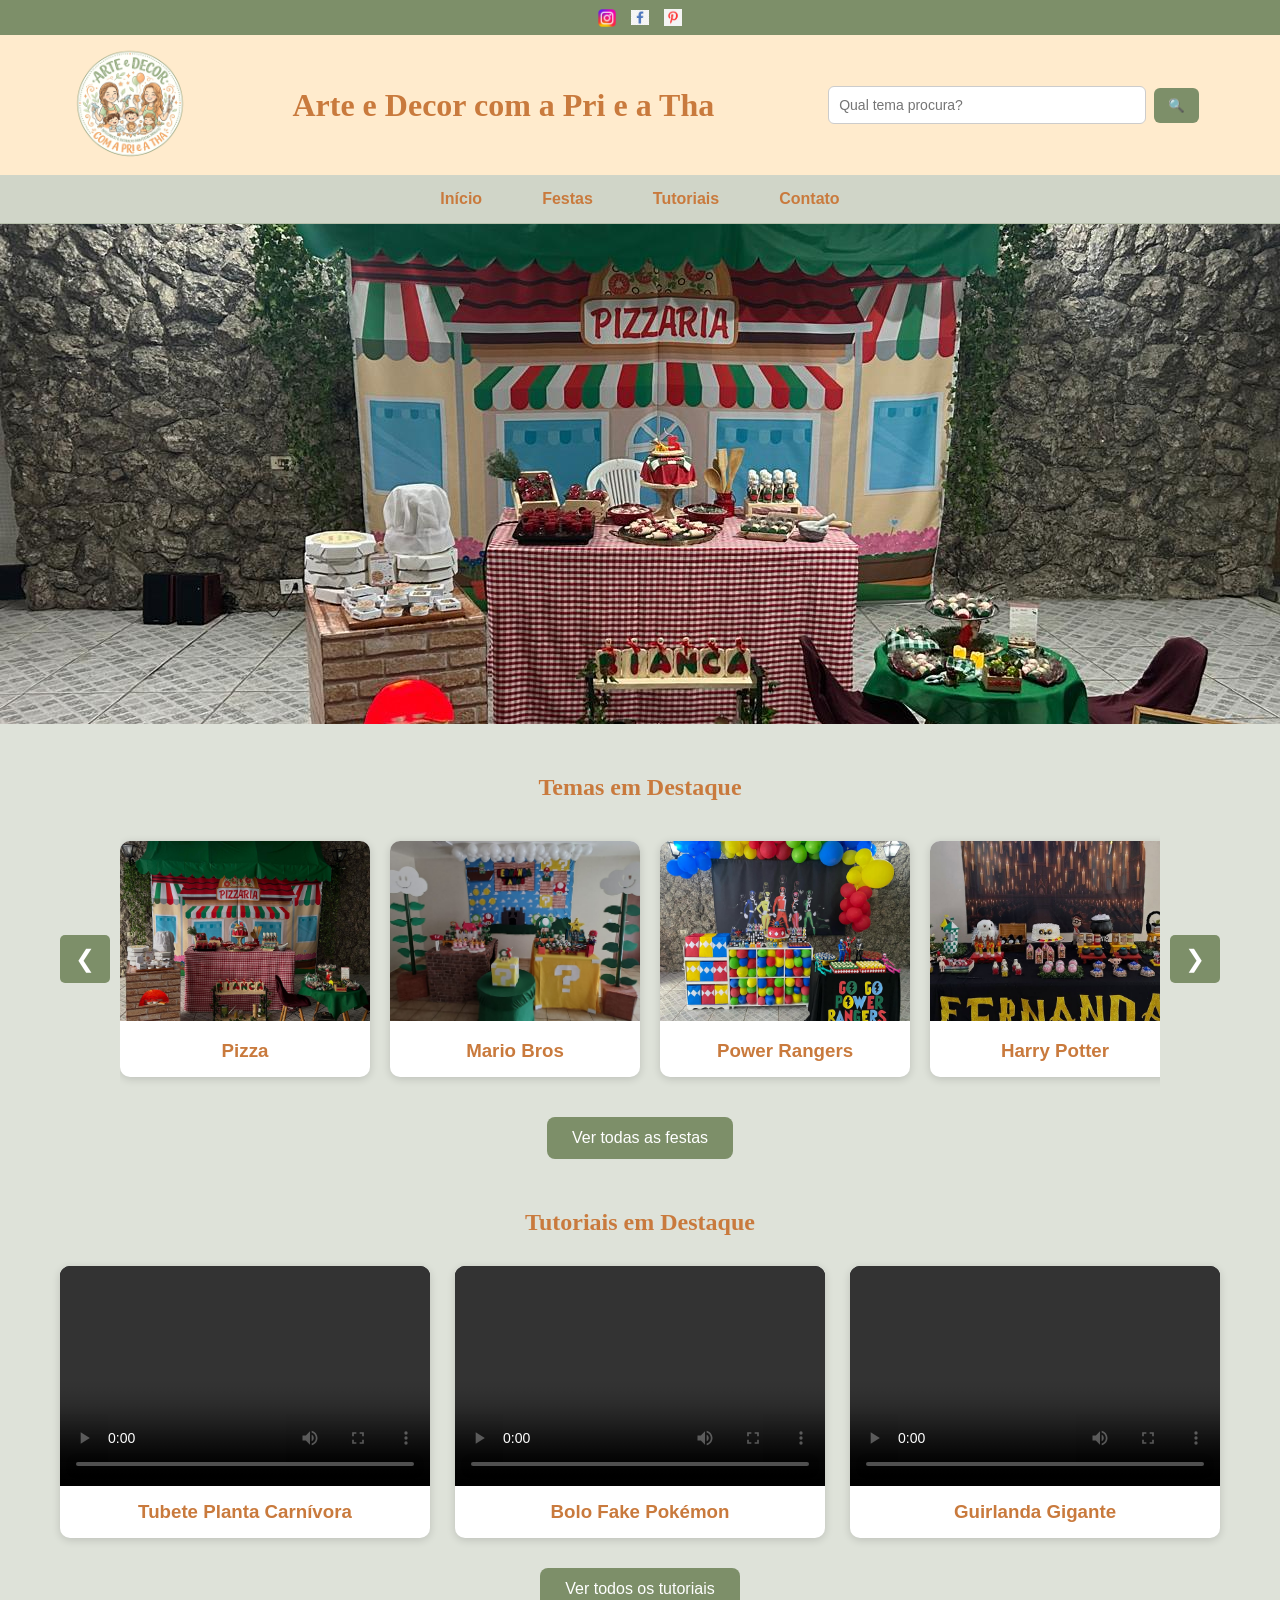
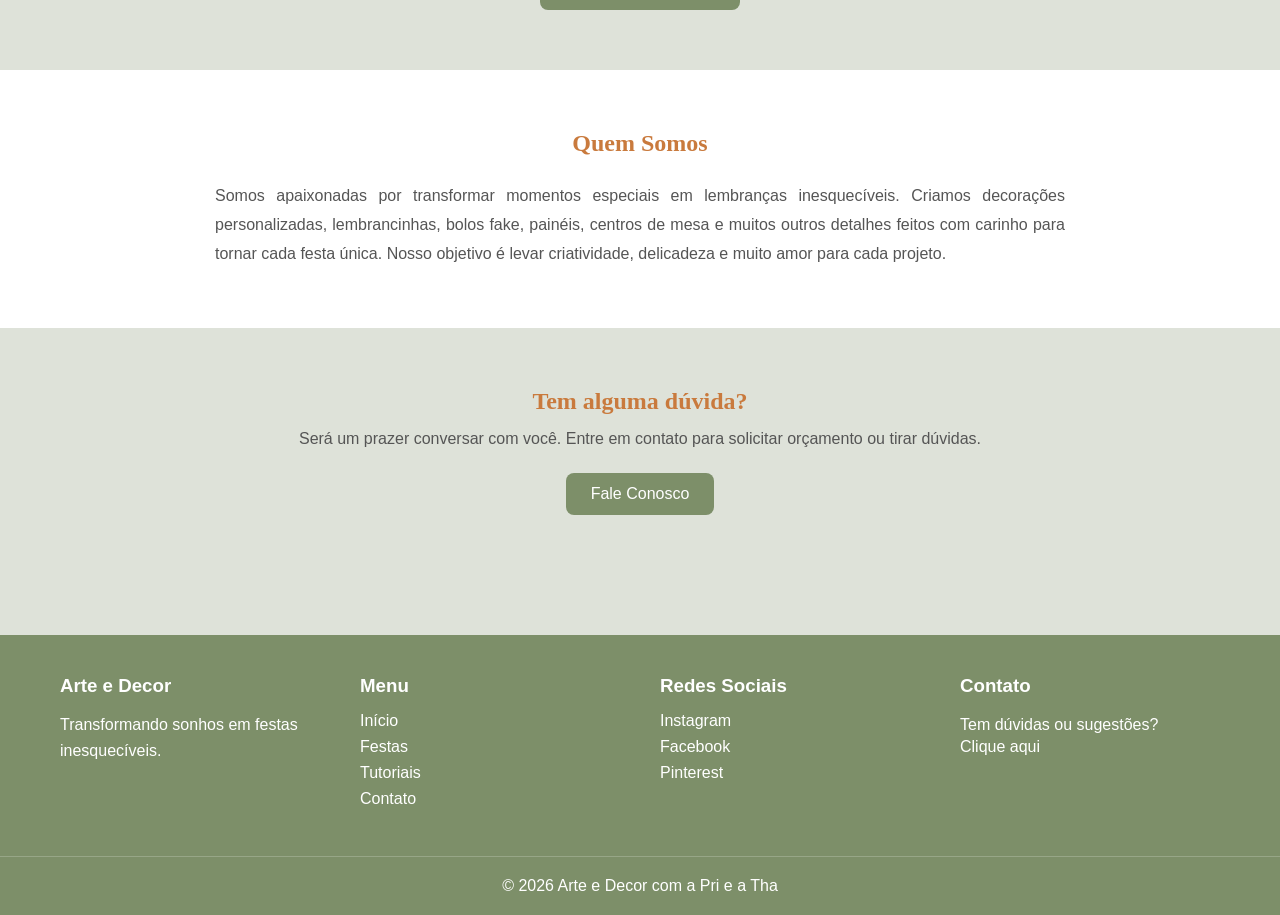
==== index.html @ b1e41b26 "Add files via upload" ====
<!DOCTYPE html>
<html lang="pt-br">
<head>
    <meta charset="UTF-8">
    <meta name="viewport" content="width=device-width, initial-scale=1.0">
    <meta name="description" content="Arte e Decor com a Pri e a Tha. Decoração de festas personalizadas, tutoriais e inspirações.">
    <meta name="keywords" content="festas, decoração, lembrancinhas, personalizados, aniversário, artesanato">
    <meta name="Fernando Eduardo" content="Fernando">
    <title>Arte e Decor com a Pri e a Tha | Inicio</title>    
    <link rel="icon" href="faveicon.png" type="image/png">
    <link rel="stylesheet" href="estilo.css">
</head>
<body>

    <div class="top-bar">
        <div class="container">
            <div class="menu-superior">
                <a href="https://www.instagram.com/arte.edecorcomapri/" target="_blank" rel="noopener noreferrer"><img src="./imagens/icons/instagramicon.png" alt="Instagram"></a>
                <a href="https://www.facebook.com/arte.edecorcomapri" target="_blank" rel="noopener noreferrer"><img src="./imagens/icons/facebookicon.png" alt="Facebook"></a>
                <a href="https://it.pinterest.com/priscilakazmierczak/" target="_blank" rel="noopener noreferrer"><img src="./imagens/icons/pinteresticon.png" alt="Pinterest"></a>
            </div>
        </div>
    </div>

    <header>
        <div class="container header-content">
            <div class="logo">
                <a href="index.html">
                    <img src="Logo3.png" alt="Arte e Decor">
                </a>
            </div>

            <div class="titulo">
                <h1>Arte e Decor com a Pri e a Tha</h1>
            </div>

            <div class="busca">
                <input type="text" id="campoBusca" placeholder="Qual tema procura?">
                <button id="btnBusca">🔍</button>
            </div>
        </div>
    </header>

    <nav>
        <div class="container">
            <ul>
                <li><a href="index.html">Início</a></li>
                <li><a href="festa.html">Festas</a></li>
                <li><a href="tutorial.html">Tutoriais</a></li>
                <li><a href="contato.html">Contato</a></li>
            </ul>
        </div>
    </nav>

    <section class="home-banner">
        <img id="bannerSlide" src="./imagens/banners/banner05.jpeg" alt="Banner">
    </section>

    <section class="container">
        <h2 class="home-titulo">Temas em Destaque</h2>
        
        <div class="carrossel-container">
            <button class="btn prev">&#10094;</button>
            
            <div class="carrossel">
                <div class="card" onclick="location.href='festa.html'">
                    <img src="imagens/festas/pizza/festa01img01.jpg" alt="Festa Pizza">
                    <h3>Pizza</h3>
                </div>

                <div class="card" onclick="location.href='festa.html'">
                    <img src="imagens/festas/peach/festa02img01.jpg" alt="Festa Mario Bros">
                    <h3>Mario Bros</h3>
                </div>

                <div class="card" onclick="location.href='festa.html'">
                    <img src="imagens/festas/powerrangers/festa03img01.jpg" alt="Festa Power Rangers">
                    <h3>Power Rangers</h3>
                </div>

                <div class="card" onclick="location.href='festa.html'">
                    <img src="imagens/festas/harrypotter/festa04img01.jpg" alt="Festa Harry Potter">
                    <h3>Harry Potter</h3>
                </div>

                <div class="card" onclick="location.href='festa.html'">
                    <img src="imagens/festas/frozen/festa05img01.jpg" alt="Festa Frozen">
                    <h3>Frozen</h3>
                </div>

                <div class="card" onclick="location.href='festa.html'">
                    <img src="imagens/festas/ghost/festa06img01.jpg" alt="Festa GhostBusters">
                    <h3>GhostBuster</h3>
                </div>
            </div>

            <button class="btn next">&#10095;</button>
        </div>

        <div class="centro">
            <a class="botao" href="festa.html">Ver todas as festas</a>
        </div>
    </section>

    <section class="container">
        <h2 class="titulo-secao">Tutoriais em Destaque</h2>
        
        <div class="home-grid">
            <div class="home-video">
                <video preload="metadata" controls>
                    <source src="videos/tutorial/tutorial01.mp4" type="video/mp4">
                </video>
                <h3>Tubete Planta Carnívora</h3>
            </div>

            <div class="home-video">
                <video preload="metadata" controls>
                    <source src="videos/tutorial/tutorial02.mp4" type="video/mp4">
                </video>
                <h3>Bolo Fake Pokémon</h3>
            </div>

            <div class="home-video">
                <video preload="metadata" controls>
                    <source src="videos/tutorial/tutorial03.mp4" type="video/mp4">
                </video>
                <h3>Guirlanda Gigante</h3>
            </div>
        </div>

        <div class="home-centro">
            <a class="botao" href="tutorial.html">Ver todos os tutoriais</a>
        </div>
    </section>

    <section class="home-sobre">
        <div class="container">
            <h2>Quem Somos</h2>
            <p>
                Somos apaixonadas por transformar momentos especiais em lembranças inesquecíveis.
                Criamos decorações personalizadas, lembrancinhas, bolos fake, painéis, centros de mesa e muitos outros detalhes feitos com carinho para tornar cada festa única.
                Nosso objetivo é levar criatividade, delicadeza e muito amor para cada projeto.
            </p>
        </div>
    </section>

    <section class="home-contato">
        <div class="container">
            <h2>Tem alguma dúvida?</h2>
            <p>Será um prazer conversar com você. Entre em contato para solicitar orçamento ou tirar dúvidas.</p>
            <a class="home-btn" href="contato.html">Fale Conosco</a>
        </div>
    </section>

    <footer>
        <div class="container footer-grid">
            <div>
                <h3>Arte e Decor</h3>
                <p>Transformando sonhos em festas inesquecíveis.</p>
            </div>

            <div>
                <h3>Menu</h3>
                <a href="index.html">Início</a>
                <a href="festa.html">Festas</a>
                <a href="tutorial.html">Tutoriais</a>
                <a href="contato.html">Contato</a>
            </div>

            <div>
                <h3>Redes Sociais</h3>
                <a href="#">Instagram</a>
                <a href="#">Facebook</a>
                <a href="#">Pinterest</a>
            </div>

            <div>
                <h3>Contato</h3>
                <p>Tem dúvidas ou sugestões?</p>
                <a href="contato.html">Clique aqui</a>
            </div>
        </div>

        <div class="copyright">
            © 2026 Arte e Decor com a Pri e a Tha
        </div>
    </footer>

    <script src="script.js"></script>
</body>
</html>
---- estilo.css ----
/* ==========================================================================
   1. RESET E CONFIGURAÇÕES GLOBAIS
   ========================================================================== */
* {
    margin: 0;
    padding: 0;
    box-sizing: border-box; /* Garante que padding e border não alterem o tamanho final dos elementos */
}

body {
    background-color: rgba(125, 143, 105, 0.25); /* Fundo sutil esverdeado */
    font-family: Arial, sans-serif;
    color: #333;
}

/* Container padrão para centralizar o conteúdo do site */
.container {
    max-width: 1200px;
    margin: 0 auto;
    padding: 0 20px;
}

/* Centralizador padrão para botões e links */
.centro, .home-centro {
    text-align: center;
    margin: 30px 0 50px;
}

/* Botão Padrão do Site */
.botao, .home-btn {
    display: inline-block;
    background-color: #7D8F69;
    color: #fff;
    padding: 12px 25px;
    border-radius: 8px;
    text-decoration: none;
    transition: background-color 0.3s ease, transform 0.2s ease;
}

.botao:hover, .home-btn:hover {
    background-color: #6b7f5d;
}


/* ==========================================================================
   2. TOP BAR (BARRA DE REDES SOCIAIS)
   ========================================================================== */
.top-bar {
    width: 100%;
    height: 35px;
    background-color: #7D8F69;
    display: flex;
    align-items: center;
}

.menu-superior {
    display: flex;
    justify-content: flex-end;
    align-items: center;
    gap: 15px;
    width: 100%;
    height: 100%;
}

.menu-superior a {
    display: flex;
    align-items: center;
}

.menu-superior img {
    width: 18px;
    height: 18px;
    object-fit: contain;
    transition: transform 0.2s ease;
}

.menu-superior img:hover {
    transform: scale(1.15);
}


/* ==========================================================================
   3. HEADER (LOGO, TÍTULO E BUSCA)
   ========================================================================== */
header {
    width: 100%;
    background-color: blanchedalmond;
    overflow: hidden;
}

.header-content {
    display: flex;
    align-items: center;
    min-height: 120px;
    padding: 10px 0;
}

.logo, .logo a {
    display: flex;
    align-items: center;
}

.logo img {
    max-height: 120px;
    display: block;
}

.titulo {
    flex: 5;
    display: flex;
    justify-content: center;
    align-items: center;
}

.titulo h1 {
    color: #C97A3D;
    font-family: cursive;
    text-align: center;
}

/* Barra de pesquisa */
.busca {
    flex: 4;
    display: flex;
    justify-content: center;
    align-items: center;
    gap: 8px;
}

.busca input {
    width: 70%;
    padding: 10px;
    border: 1px solid #ccc;
    border-radius: 6px;
    font-size: 14px;
}

.busca button {
    padding: 10px 14px;
    border: none;
    background-color: #7D8F69;
    color: white;
    border-radius: 6px;
    cursor: pointer;
    transition: background-color 0.2s;
}

.busca button:hover {
    background-color: #6b7f5d;
}


/* ==========================================================================
   4. MENU DE NAVEGAÇÃO (NAV)
   ========================================================================== */
nav {
    width: 100%;
    background-color: rgba(125, 143, 105, 0.15);
    border-bottom: 1px solid rgba(125, 143, 105, 0.3);
}

nav ul {
    list-style: none;
    display: flex;
    justify-content: center;
}

nav li {
    margin: 0 15px;
}

nav a {
    text-decoration: none;
    color: #C97A3D;
    font-weight: bold;
    padding: 15px;
    display: block;
    transition: color 0.2s;
}

nav a:hover {
    color: #a65d28;
}


/* ==========================================================================
   5. COMPONENTES REUTILIZÁVEIS (BANNERS, CARDS, CARROSSEL)
   ========================================================================== */

/* Títulos de Seções */
.titulo-secao, .home-titulo {
    text-align: center;
    color: #C97A3D;
    font-family: cursive;
    margin: 50px 0 30px;
}

/* Banner Rotativo */
.home-banner, .banner {
    width: 100%;
    height: 500px;
    overflow: hidden;
    background: #eee;
}

.home-banner img, .banner img {
    width: 100%;
    height: 100%;
    object-fit: cover;
    object-position: center 40%;
}

/* Estrutura do Carrossel (Home) */
.carrossel-container {
    display: flex;
    align-items: center;
    gap: 10px;
}

.carrossel {
    display: flex;
    overflow: hidden;
    scroll-behavior: smooth;
    gap: 20px;
    padding: 10px 0;
}

/* Cards de Itens (Festas/Temas) */
.card, .home-card {
    min-width: 250px;
    background: white;
    border-radius: 10px;
    overflow: hidden;
    box-shadow: 0 2px 8px rgba(0,0,0,.15);
    cursor: pointer;
    transition: transform .3s ease, box-shadow .3s ease;
}

.card:hover, .home-card:hover {
    transform: translateY(-6px);
    box-shadow: 0 8px 20px rgba(0,0,0,.2);
}

.card img, .home-card img {
    width: 100%;
    height: 180px;
    object-fit: cover;
}

.card h3, .home-card h3 {
    padding: 15px;
    text-align: center;
    color: #C97A3D;
}

/* Botões de navegação do carrossel */
.btn {
    background: #7D8F69;
    color: white;
    border: none;
    font-size: 24px;
    padding: 10px 15px;
    cursor: pointer;
    border-radius: 5px;
    transition: background 0.2s;
}

.btn:hover {
    background: #6b7f5d;
}


/* ==========================================================================
   6. SEÇÕES ESPECÍFICAS DA PÁGINA INICIAL (HOME)
   ========================================================================== */

/* Grid de Vídeos/Tutoriais na Home */
.home-grid {
    display: grid;
    grid-template-columns: repeat(3, 1fr);
    gap: 25px;
    margin-bottom: 30px;
}

.home-video, .tutorial-home {
    background: white;
    border-radius: 10px;
    overflow: hidden;
    box-shadow: 0 2px 8px rgba(0,0,0,.15);
}

.home-video video, .tutorial-home video {
    width: 100%;
    height: 220px;
    background: #000;
    display: block;
}

.home-video h3, .tutorial-home h3 {
    text-align: center;
    padding: 15px;
    color: #C97A3D;
}

/* Seção Quem Somos */
.home-sobre, .quem-somos {
    background: white;
    padding: 60px 20px;
    margin-top: 60px;
}

.home-sobre h2, .quem-somos h2 {
    text-align: center;
    color: #C97A3D;
    font-family: cursive;
    margin-bottom: 25px;
}

.home-sobre p, .quem-somos p {
    max-width: 850px;
    margin: auto;
    line-height: 1.8;
    text-align: justify;
    color: #555;
}

/* Chamada de Contato na Home */
.home-contato, .contato-home {
    padding: 60px 20px;
    text-align: center;
}

.home-contato h2, .contato-home h2 {
    color: #C97A3D;
    font-family: cursive;
    margin-bottom: 15px;
}

.home-contato p, .contato-home p {
    margin-bottom: 25px;
    color: #555;
}


/* ==========================================================================
   7. PÁGINA: INTERNA DE FESTAS (ÁLBUNS E MODAL)
   ========================================================================== */
.albuns {
    padding: 50px 0;
}

.albuns h2 {
    text-align: center;
    color: #C97A3D;
    font-family: cursive;
    margin-bottom: 40px;
}

/* Layout fixo: 2 álbuns por linha no desktop */
.grid-albuns {
    display: grid;
    grid-template-columns: repeat(2, 1fr);
    gap: 25px;
    max-width: 900px;
    margin: 0 auto;
}

.album-card {
    background: white;
    border-radius: 10px;
    overflow: hidden;
    cursor: pointer;
    box-shadow: 0 2px 8px rgba(0,0,0,.15);
    transition: transform 0.3s ease, box-shadow 0.3s ease;
}

.album-card:hover {
    transform: translateY(-5px);
    box-shadow: 0 5px 15px rgba(0,0,0,0.2);
}

.album-card img {
    width: 100%;
    height: 220px;
    object-fit: cover;
}

.album-card h3 {
    text-align: center;
    padding: 12px;
    color: #C97A3D;
}

/* Estrutura do Modal de Fotos */
.modal-album {
    display: none;
    position: fixed;
    inset: 0;
    background: rgba(0, 0, 0, 0.9);
    justify-content: center;
    align-items: center;
    z-index: 9999;
}

.modal-album img {
    max-width: 80%;
    max-height: 80%;
    border-radius: 10px;
    box-shadow: 0 0 20px rgba(255,255,255,0.1);
}

.fechar-modal {
    position: absolute;
    top: 20px;
    right: 30px;
    font-size: 40px;
    color: white;
    cursor: pointer;
    user-select: none;
}

.seta {
    position: absolute;
    top: 50%;
    transform: translateY(-50%);
    font-size: 40px;
    background: rgba(255, 255, 255, 0.2);
    border: none;
    color: white;
    padding: 10px 15px;
    cursor: pointer;
    border-radius: 8px;
    transition: background 0.2s;
    user-select: none;
}

.seta:hover {
    background: rgba(255, 255, 255, 0.4);
}

.prev-foto { left: 20px; }
.next-foto { right: 20px; }

.contador-foto {
    position: absolute;
    bottom: 20px;
    background: rgba(0, 0, 0, 0.6);
    color: white;
    padding: 6px 12px;
    border-radius: 20px;
    font-size: 14px;
}


/* ==========================================================================
   8. PÁGINA: INTERNA DE TUTORIAIS
   ========================================================================== */
.tutorial {
    padding: 50px 0;
}

.tutorial h2 {
    text-align: center;
    color: #C97A3D;
    font-family: cursive;
    margin-bottom: 40px;
}

.grid-tutoriais {
    display: grid;
    grid-template-columns: repeat(2, 1fr);
    gap: 30px;
}

.video-card {
    background: white;
    border-radius: 10px;
    box-shadow: 0 2px 8px rgba(0,0,0,.15);
    padding: 20px;
}

.video-card h3 {
    text-align: center;
    color: #C97A3D;
    margin-bottom: 15px;
}

.video-card video {
    width: 100%;
    height: 280px;
    border-radius: 8px;
    background: #000;
    display: block;
}

.video-card p {
    margin-top: 15px;
    text-align: justify;
    line-height: 1.6;
    color: #555;
}


/* ==========================================================================
   9. PÁGINA: INTERNA DE CONTATO (FORMULÁRIO)
   ========================================================================== */
.contato {
    max-width: 700px;
    margin: 50px auto;
    padding: 30px;
    background-color: white;
    border-radius: 10px;
    box-shadow: 0 2px 8px rgba(0,0,0,.15);
}

.contato h2 {
    text-align: center;
    margin-bottom: 25px;
    color: #C97A3D;
    font-family: cursive;
}

.campo {
    display: flex;
    flex-direction: column;
    margin-bottom: 20px;
}

.campo label {
    margin-bottom: 5px;
    font-weight: bold;
}

.campo input, .campo textarea {
    padding: 10px;
    border: 1px solid #ccc;
    border-radius: 6px;
    font-size: 16px;
}

.btn-enviar {
    background-color: #7D8F69;
    color: white;
    border: none;
    padding: 12px 20px;
    border-radius: 6px;
    cursor: pointer;
    font-size: 16px;
    transition: background-color 0.2s;
}

.btn-enviar:hover {
    background-color: #6b7f5d;
}

#mensagemErro {
    margin-top: 15px;
    font-weight: bold;
}


/* ==========================================================================
   10. RODAPÉ GLOBAL (FOOTER)
   ========================================================================== */
footer {
    width: 100%;
    background-color: #7D8F69;
    padding-top: 40px;
    margin-top: 60px;
}

.footer-grid {
    display: grid;
    grid-template-columns: repeat(4, 1fr);
    gap: 40px;
    color: #fff;
    padding-bottom: 40px;
}

.footer-grid h3 {
    margin-bottom: 15px;
    color: #fff;
}

.footer-grid p {
    line-height: 1.6;
}

.footer-grid a {
    display: block;
    color: #fff;
    text-decoration: none;
    margin-bottom: 8px;
    transition: text-decoration 0.2s;
}

.footer-grid a:hover {
    text-decoration: underline;
}

.copyright {
    text-align: center;
    color: #fff;
    padding: 20px 0;
    border-top: 1px solid rgba(255,255,255,.2);
    background-color: #7D8F69;
}


/* ==========================================================================
   11. RESPONSIVIDADE (DISPOSITIVOS MÓVEIS / CELULAR)
   ========================================================================== */
@media (max-width: 768px) {
    
    /* Elementos do topo */
    .header-content {
        flex-direction: column;
        gap: 20px;
    }

    .busca {
        width: 100%;
    }

    .busca input {
        width: 100%;
    }

    /* Banners adaptáveis */
    .home-banner, .banner {
        height: 250px;
    }

    /* Grids de colunas que viram linhas únicas no celular */
    .home-grid, 
    .grid-home, 
    .grid-albuns, 
    .grid-tutoriais, 
    .footer-grid {
        grid-template-columns: 1fr;
        gap: 20px;
    }
}
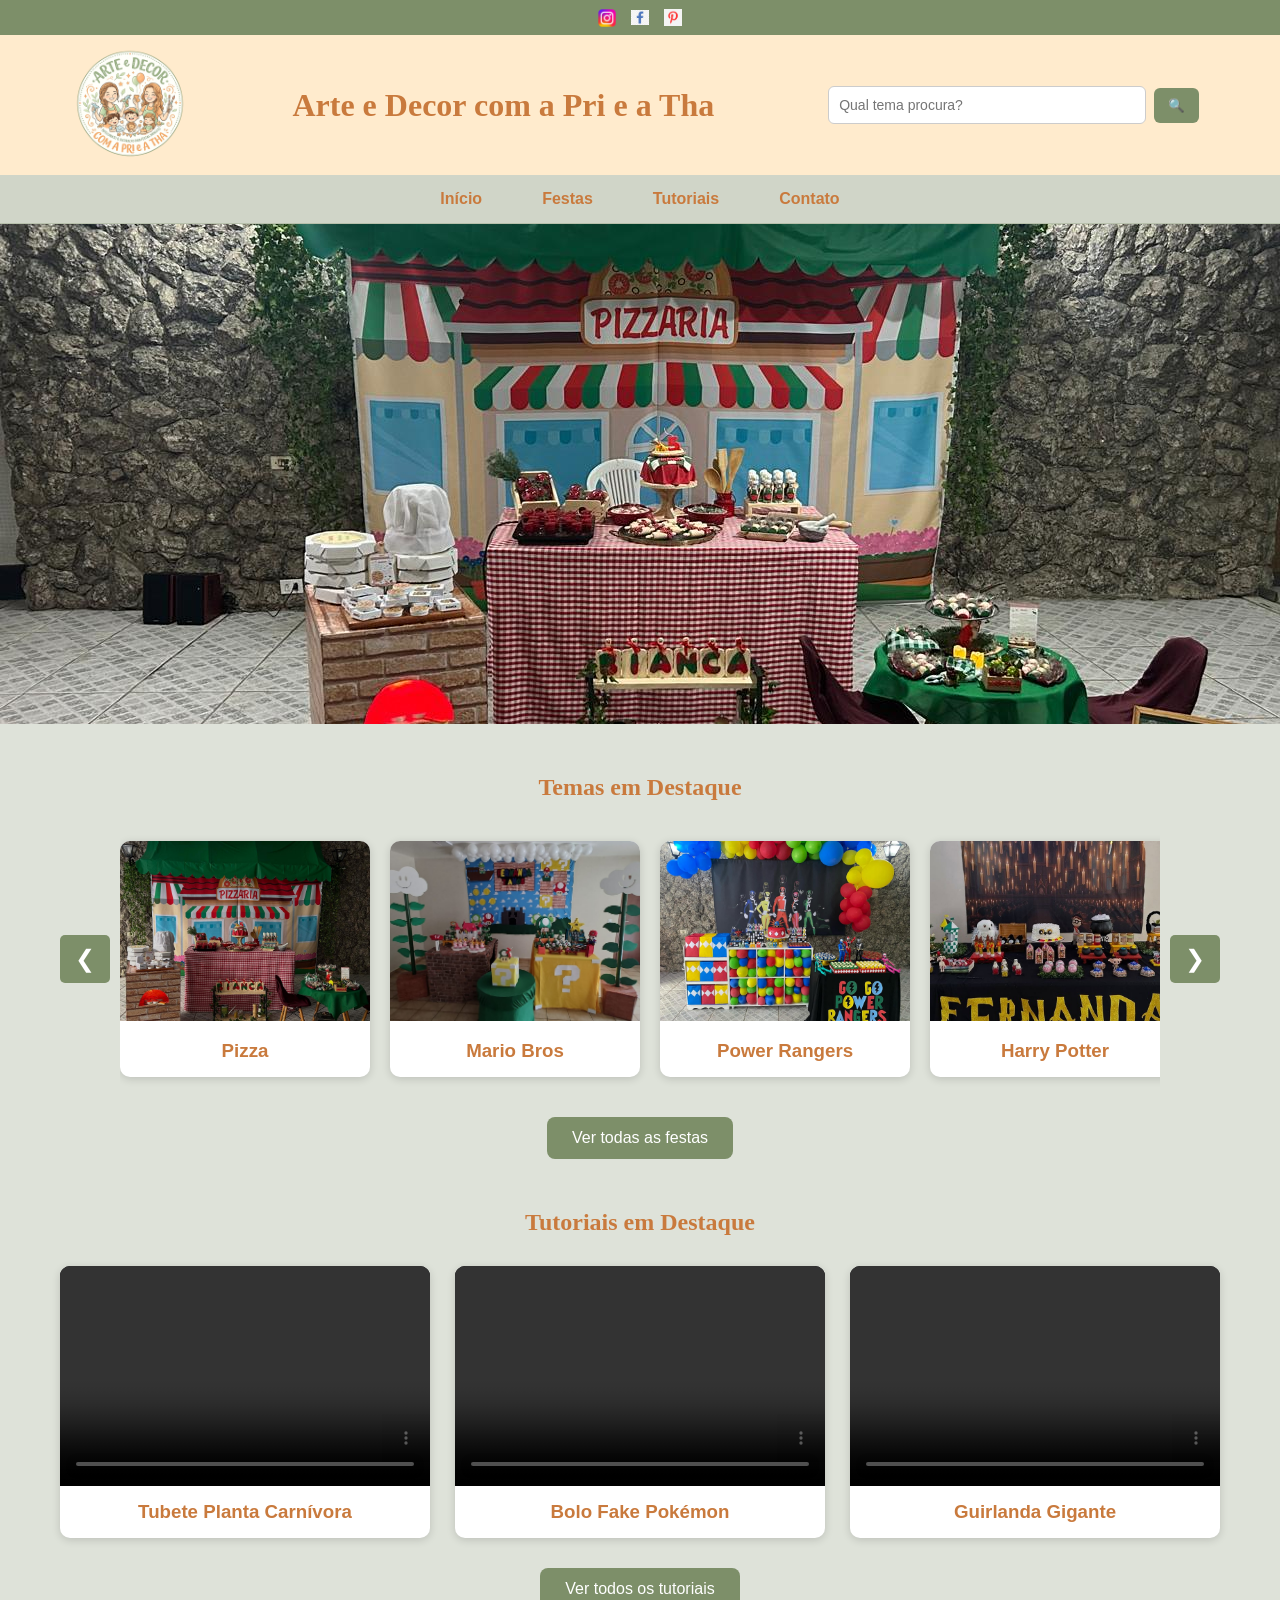
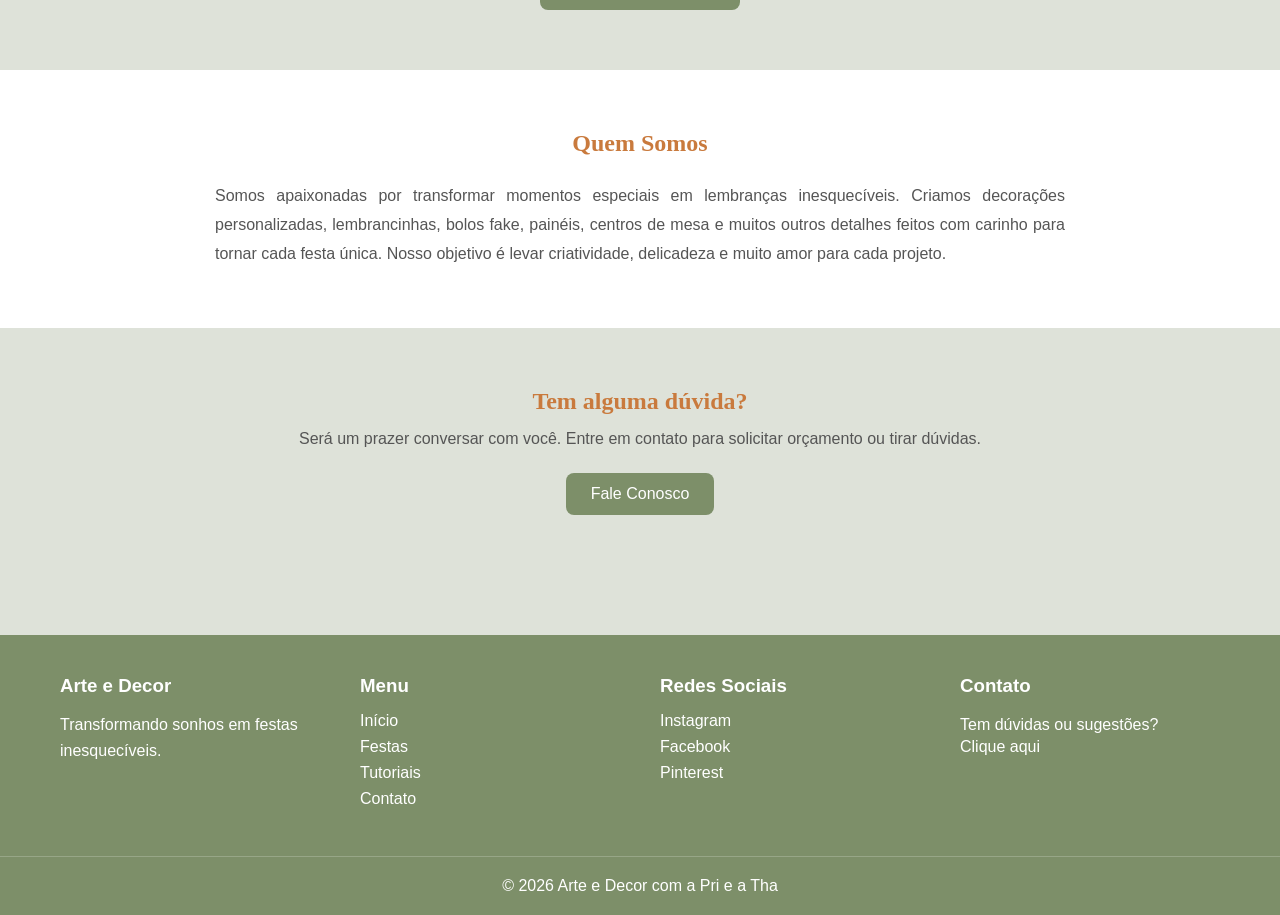
==== commit dc2ce39b: "Fix HTML encoding issues in index.html" ====
--- a/index.html
+++ b/index.html
@@ -89,8 +89,8 @@
                 </div>
 
                 <div class="card" onclick="location.href='festa.html'">
-                    <img src="imagens/festas/ghost/festa06img01.jpg" alt="Festa GhostBusters">
-                    <h3>GhostBuster</h3>
+                    <img src="imagens/festas/ghost/festa06img01.jpg" alt="Festa Ghostbusters">
+                    <h3>Ghostbusters</h3>
                 </div>
             </div>
 
@@ -169,9 +169,9 @@
 
             <div>
                 <h3>Redes Sociais</h3>
-                <a href="#">Instagram</a>
-                <a href="#">Facebook</a>
-                <a href="#">Pinterest</a>
+                <a href="https://www.instagram.com/arte.edecorcomapri/" target="_blank" rel="noopener noreferrer">Instagram</a>
+                <a href="https://www.facebook.com/arte.edecorcomapri" target="_blank" rel="noopener noreferrer">Facebook</a>
+                <a href="https://it.pinterest.com/priscilakazmierczak/" target="_blank" rel="noopener noreferrer">Pinterest</a>
             </div>
 
             <div>
@@ -188,4 +188,4 @@
 
     <script src="script.js"></script>
 </body>
-</html>+</html>
